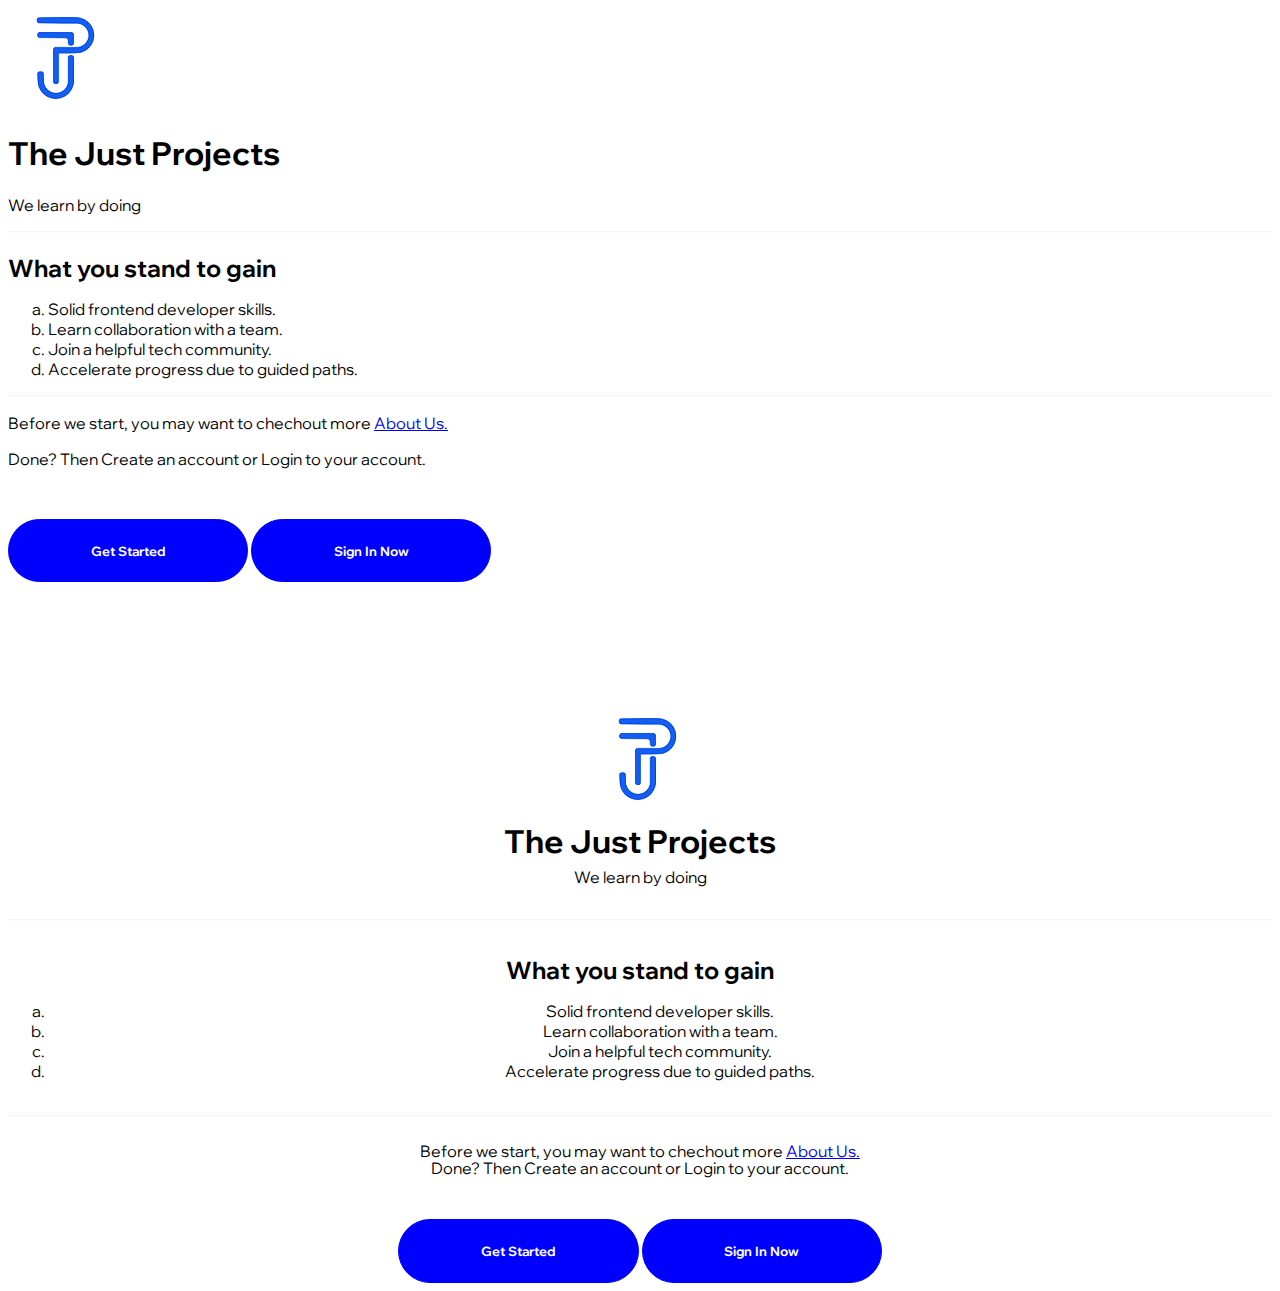
==== index.html @ 47b606dc "Update index.html" ====
<!DOCTYPE html>
<html lang="en">
  <head>
    <meta charset="UTF-8" />
    <meta http-equiv="X-UA-Compatible" content="IE=edge" />
    <meta name="viewport" content="width=device-width, initial-scale=1.0" />
    <meta name="author" content="Israel Adediran" />
    <meta name="description" content="This page contain Just Project Home" />
    <link rel="icon" href="favicon.jpg" /><link rel="preconnect" href="https://fonts.googleapis.com">
    <link rel="preconnect" href="https://fonts.gstatic.com" crossorigin>
    <link href="https://fonts.googleapis.com/css2?family=Wix+Madefor+Display&display=swap" rel="stylesheet">
    <title>Home Page</title>

    <style>
      *{
        font-family: 'Wix Madefor Display', sans-serif;
      }
    </style>
  </head>
  <body>
    <header>
      <img src="tjp.png" alt="Just Project Image" />
      <h1>The Just Projects</h1>
      <p>We learn by doing</p>
    </header>
    <hr>
    <main>
      <h2>What you stand to gain</h2>
      <ol type="a">
        <li>Solid frontend developer skills.</li>
        <li>Learn collaboration with a team.</li>
        <li>Join a helpful tech community.</li>
        <li>Accelerate progress due to guided paths.</li>
      </ol>
    </main>
    <hr>
    <footer>
      <p>
        Before we start, you may want to chechout more
        <a href="about.html">About Us.</a>
      </p>
      <p>Done? Then Create an account or Login to your account.</p>
      <button>Get Started</button> <button>Sign In Now</button>
    </footer>
  </body>
</html>

<!DOCTYPE html>
<html lang="en">
  <head>
    <meta charset="UTF-8" />
    <meta http-equiv="X-UA-Compatible" content="IE=edge" />
    <meta name="viewport" content="width=device-width, initial-scale=1.0" />
    <meta name="author" content="Israel Adediran" />
    <meta name="description" content="This page contain Just Project Home" />
    <link rel="icon" href="favicon.jpg">
    <link rel="preconnect" href="https://fonts.googleapis.com">
    <link rel="preconnect" href="https://fonts.gstatic.com" crossorigin>
    <link href="https://fonts.googleapis.com/css2?family=Wix+Madefor+Display&display=swap" rel="stylesheet">
    <link rel="stylesheet" href="styles.css">
    <title>Home Page</title>
  </head>
  
  <body>
       <div class="container" >
    <header>
  <div class="img-logo">
      <img src="tjp.png" alt="Just Project Image">
      </div>
      
<div class="top">
      <h1>The Just Projects</h1>
      <p>We learn by doing</p>
      
      </div>
   </header>
   <hr>
   
    <main>
    <div class="main-container">
     <h2>What you stand to gain</h2>
      <ol type="a">
        <li><span>Solid frontend developer skills.</span></li>
        <li>Learn collaboration with a team.</li>
        <li>Join a helpful tech community.</li>
        <li>Accelerate progress due to guided paths.</li>
      </ol>
      </div>
    </main>
    
    <hr>
    
    <footer>
      <div class="down">
      <p>
        Before we start, you may want to chechout more
        <a href="about.html">About Us.</a>
      </p>
      <p>Done? Then Create an account or Login to your account.</p>
      </div>
      <button>Get Started</button> <button>Sign In Now</button>
    </footer>
           </div>
  </body>
</html>
---- styles.css ----
*{
   font-family: 'Wix Madefor Display', sans-serif;
 }
 
 .container{
   text-align: center;
 }
 
 .img-logo{
   margin-top: 10%;
 }
 
 .top{
   display:block;
   margin-bottom: 2.7%;
   line-height: 90%;
 }
 
 .main-container{
   display: block;
  margin-top: 2.7%;
  margin-bottom: 2.7%;
  line-height: 70%
  padding: 0;
 } 
 
 h2{
   margin-bottom: 0%;
 }
 
 hr {
   opacity: 0.1;
 }
 
 .down-hr{
   opacity: 0.5;
 }
 
 .down{
   margin-top: 2.7%;
   line-height: 6%;
 }
 
button{
  background-color: blue;
  border: 1px solid blue;
  border-radius: 200px;
  color: white;
  margin-top: 2.7%;
  padding: 1.8%;
  width: 19%;
  font-weight: bold;
  cursor: pointer;
}
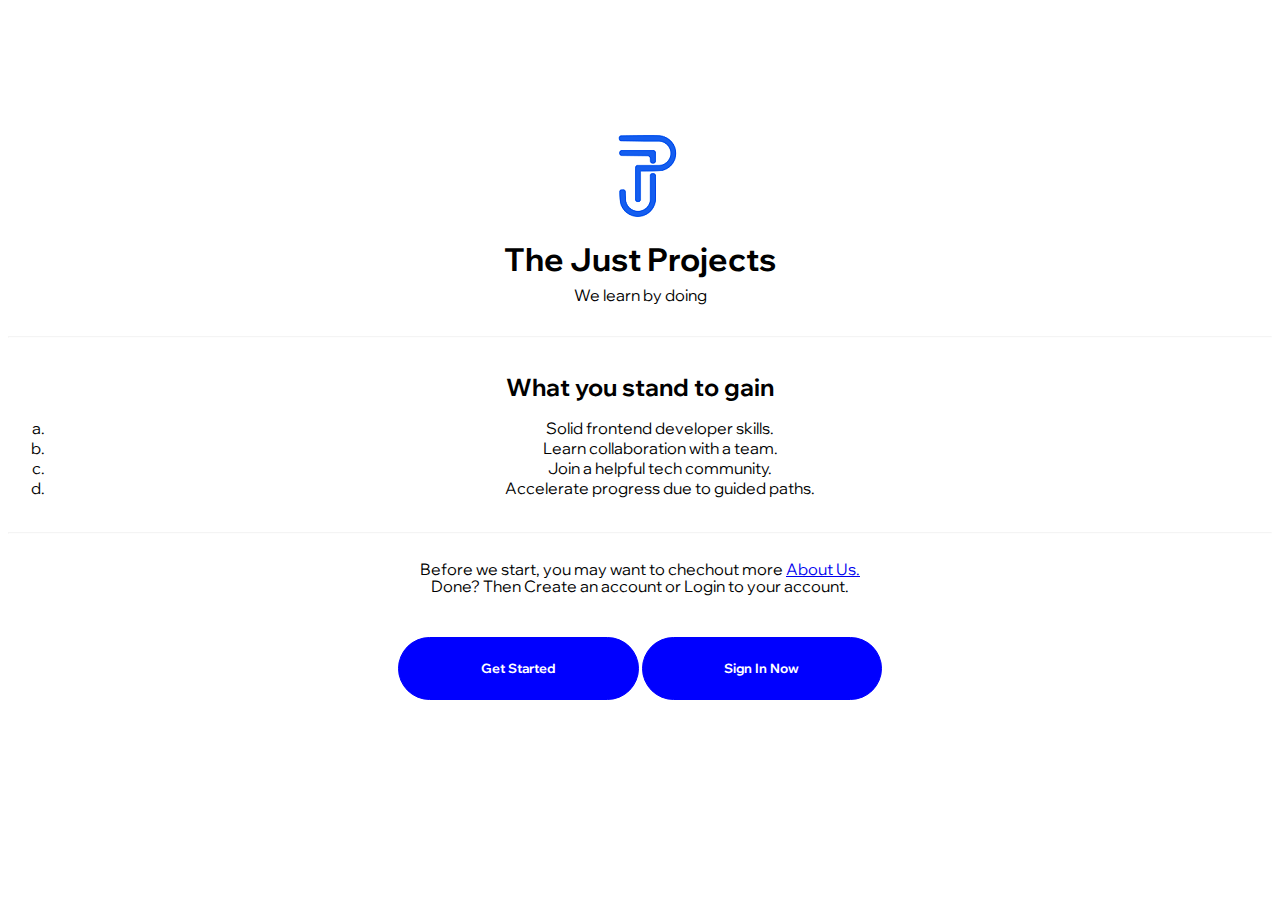
==== commit c227c34d: "Update index.html" ====
--- a/index.html
+++ b/index.html
@@ -1,50 +1,3 @@
-<!DOCTYPE html>
-<html lang="en">
-  <head>
-    <meta charset="UTF-8" />
-    <meta http-equiv="X-UA-Compatible" content="IE=edge" />
-    <meta name="viewport" content="width=device-width, initial-scale=1.0" />
-    <meta name="author" content="Israel Adediran" />
-    <meta name="description" content="This page contain Just Project Home" />
-    <link rel="icon" href="favicon.jpg" /><link rel="preconnect" href="https://fonts.googleapis.com">
-    <link rel="preconnect" href="https://fonts.gstatic.com" crossorigin>
-    <link href="https://fonts.googleapis.com/css2?family=Wix+Madefor+Display&display=swap" rel="stylesheet">
-    <title>Home Page</title>
-
-    <style>
-      *{
-        font-family: 'Wix Madefor Display', sans-serif;
-      }
-    </style>
-  </head>
-  <body>
-    <header>
-      <img src="tjp.png" alt="Just Project Image" />
-      <h1>The Just Projects</h1>
-      <p>We learn by doing</p>
-    </header>
-    <hr>
-    <main>
-      <h2>What you stand to gain</h2>
-      <ol type="a">
-        <li>Solid frontend developer skills.</li>
-        <li>Learn collaboration with a team.</li>
-        <li>Join a helpful tech community.</li>
-        <li>Accelerate progress due to guided paths.</li>
-      </ol>
-    </main>
-    <hr>
-    <footer>
-      <p>
-        Before we start, you may want to chechout more
-        <a href="about.html">About Us.</a>
-      </p>
-      <p>Done? Then Create an account or Login to your account.</p>
-      <button>Get Started</button> <button>Sign In Now</button>
-    </footer>
-  </body>
-</html>
-
 <!DOCTYPE html>
 <html lang="en">
   <head>
@@ -60,7 +13,6 @@
     <link rel="stylesheet" href="styles.css">
     <title>Home Page</title>
   </head>
-  
   <body>
        <div class="container" >
     <header>
@@ -103,8 +55,3 @@
            </div>
   </body>
 </html>
-
-
-
-
-
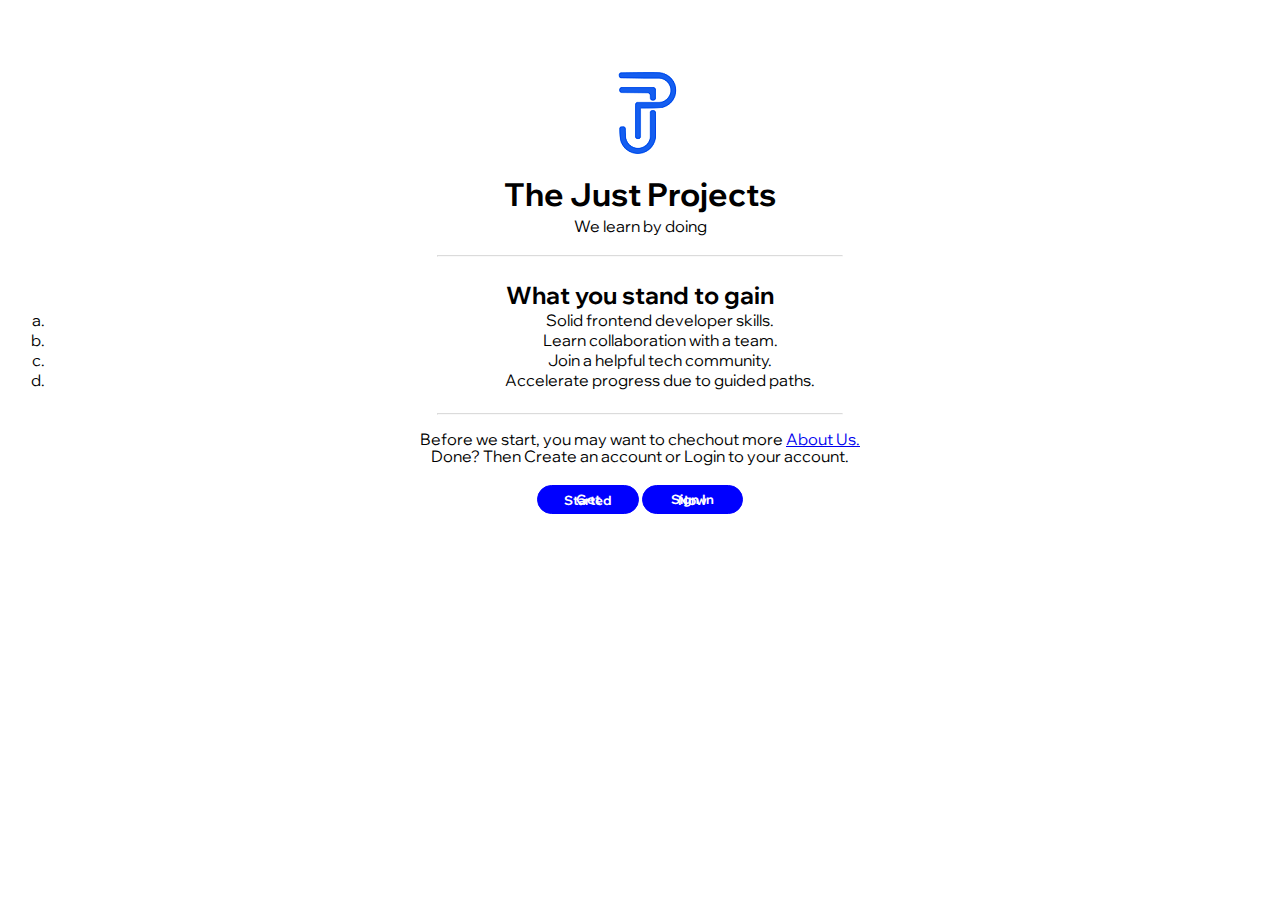
==== commit 3a62fb80: "Update index.html" ====
--- a/index.html
+++ b/index.html
@@ -30,13 +30,17 @@
    
     <main>
     <div class="main-container">
-     <h2>What you stand to gain</h2>
+     <div>
+       <h2>What you stand to gain</h2>
+     </div>
+     <div class="text-1">
       <ol type="a">
         <li><span>Solid frontend developer skills.</span></li>
         <li>Learn collaboration with a team.</li>
         <li>Join a helpful tech community.</li>
         <li>Accelerate progress due to guided paths.</li>
       </ol>
+    </div>
       </div>
     </main>
     
@@ -50,7 +54,10 @@
       </p>
       <p>Done? Then Create an account or Login to your account.</p>
       </div>
-      <button>Get Started</button> <button>Sign In Now</button>
+      <div class="btn">
+        <button>Get Started</button>
+        <button>Sign In Now</button>
+      </div>
     </footer>
            </div>
   </body>
--- a/styles.css
+++ b/styles.css
@@ -1,58 +1,62 @@
-  *{
-   font-family: 'Wix Madefor Display', sans-serif;
- }
- 
- .container{
-   text-align: center;
- }
- 
- .img-logo{
-   margin-top: 10%;
- }
- 
- .top{
-   display:block;
-   margin-bottom: 2.7%;
-   line-height: 90%;
- }
- 
- .main-container{
-   display: block;
-  margin-top: 2.7%;
-  margin-bottom: 2.7%;
-  line-height: 70%
-  padding: 0;
- } 
- 
- h2{
-   margin-bottom: 0%;
- }
- 
- hr {
-   opacity: 0.1;
- }
- 
- .down-hr{
-   opacity: 0.5;
- }
- 
- .down{
-   margin-top: 2.7%;
-   line-height: 6%;
- }
- 
-button{
+* {
+  font-family: "Wix Madefor Display", sans-serif;
+}
+
+.container {
+  text-align: center;
+}
+
+.img-logo {
+  margin-top: 5%;
+}
+
+ol {
+  margin: 0;
+}
+
+.top {
+  display: block;
+  margin-bottom: 1.8%;
+  line-height: 70%;
+}
+
+.main-container {
+  display: block;
+  margin-top: 1.8%;
+  margin-bottom: 1.8%;
+}
+
+h2 {
+  margin-bottom: 0%;
+}
+
+hr {
+  opacity: 0.35;
+  width: 32%;
+}
+
+.about-hr1 {
+  opacity: 0.35;
+  width: 43%;
+}
+.about-hr2 {
+  opacity: 1;
+  width: 43%;
+}
+.down {
+  margin-top: 1.9%;
+  line-height: 6%;
+}
+
+button {
   background-color: blue;
   border: 1px solid blue;
   border-radius: 200px;
   color: white;
-  margin-top: 2.7%;
-  padding: 1.8%;
-  width: 19%;
+  margin-top: 1%;
+  padding: 1%;
+  width: 8%;
+  line-height: 7%;
   font-weight: bold;
   cursor: pointer;
 }
-
-
-
-
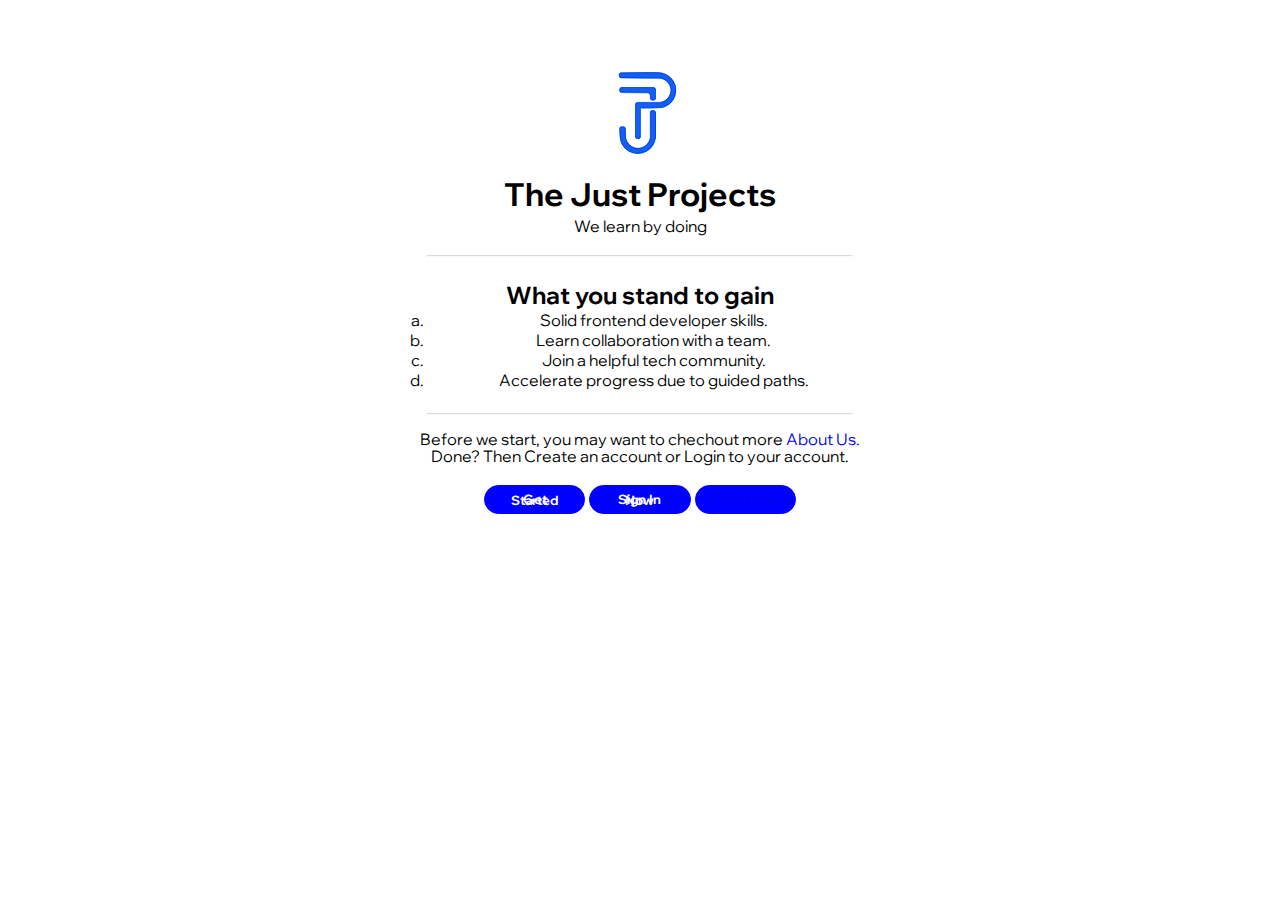
==== commit 732a1763: "Update index.html" ====
--- a/index.html
+++ b/index.html
@@ -6,59 +6,62 @@
     <meta name="viewport" content="width=device-width, initial-scale=1.0" />
     <meta name="author" content="Israel Adediran" />
     <meta name="description" content="This page contain Just Project Home" />
-    <link rel="icon" href="favicon.jpg">
-    <link rel="preconnect" href="https://fonts.googleapis.com">
-    <link rel="preconnect" href="https://fonts.gstatic.com" crossorigin>
-    <link href="https://fonts.googleapis.com/css2?family=Wix+Madefor+Display&display=swap" rel="stylesheet">
-    <link rel="stylesheet" href="styles.css">
+    <link rel="icon" href="favicon.jpg" />
+    <link rel="preconnect" href="https://fonts.googleapis.com" />
+    <link rel="preconnect" href="https://fonts.gstatic.com" crossorigin />
+    <link
+      href="https://fonts.googleapis.com/css2?family=Wix+Madefor+Display&display=swap"
+      rel="stylesheet"
+    />
+    <link rel="stylesheet" href="styles.css" />
     <title>Home Page</title>
   </head>
   <body>
-       <div class="container" >
-    <header>
-  <div class="img-logo">
-      <img src="tjp.png" alt="Just Project Image">
-      </div>
-      
-<div class="top">
-      <h1>The Just Projects</h1>
-      <p>We learn by doing</p>
-      
-      </div>
-   </header>
-   <hr>
-   
-    <main>
-    <div class="main-container">
-     <div>
-       <h2>What you stand to gain</h2>
-     </div>
-     <div class="text-1">
-      <ol type="a">
-        <li><span>Solid frontend developer skills.</span></li>
-        <li>Learn collaboration with a team.</li>
-        <li>Join a helpful tech community.</li>
-        <li>Accelerate progress due to guided paths.</li>
-      </ol>
+    <div class="container">
+      <header>
+        <div class="img-logo">
+          <img src="tjp.png" alt="Just Project Image" />
+        </div>
+
+        <div class="top">
+          <h1>The Just Projects</h1>
+          <p>We learn by doing</p>
+        </div>
+      </header>
+      <hr />
+
+      <main>
+        <div class="main-container">
+          <div>
+            <h2>What you stand to gain</h2>
+          </div>
+          <div class="text-1">
+            <ol type="a">
+              <li><span>Solid frontend developer skills.</span></li>
+              <li>Learn collaboration with a team.</li>
+              <li>Join a helpful tech community.</li>
+              <li>Accelerate progress due to guided paths.</li>
+            </ol>
+          </div>
+        </div>
+      </main>
+
+      <hr />
+
+      <footer>
+        <div class="down">
+          <p>
+            Before we start, you may want to chechout more
+            <a href="about.html">About Us.</a>
+          </p>
+          <p>Done? Then Create an account or Login to your account.</p>
+        </div>
+        <div class="btn">
+          <button>Get Started</button>
+          <button>Sign In Now</button>
+          <button><a href="form.html">Form Page</a></button>
+        </div>
+      </footer>
     </div>
-      </div>
-    </main>
-    
-    <hr>
-    
-    <footer>
-      <div class="down">
-      <p>
-        Before we start, you may want to chechout more
-        <a href="about.html">About Us.</a>
-      </p>
-      <p>Done? Then Create an account or Login to your account.</p>
-      </div>
-      <div class="btn">
-        <button>Get Started</button>
-        <button>Sign In Now</button>
-      </div>
-    </footer>
-           </div>
   </body>
 </html>
--- a/styles.css
+++ b/styles.css
@@ -3,27 +3,13 @@
 }
 
 .container {
-  text-align: center;
+ margin: 0;
+ padding: 0;
 }
 
 .img-logo {
   margin-top: 5%;
-}
-
-ol {
-  margin: 0;
-}
-
-.top {
-  display: block;
-  margin-bottom: 1.8%;
-  line-height: 70%;
-}
-
-.main-container {
-  display: block;
-  margin-top: 1.8%;
-  margin-bottom: 1.8%;
+  text-align: center;
 }
 
 h2 {
@@ -32,20 +18,61 @@
 
 hr {
   opacity: 0.35;
-  width: 32%;
+  width: 33.5%;
+}
+
+.top {
+  text-align: center;
+  display: block;
+  margin-bottom: 1.8%;
+  line-height: 70%;
+}
+
+.main-container {
+  display: block ;
+  text-align: center;
+  margin-top: 1.8%;
+  margin-bottom: 1.8%;
+}
+
+ol{
+  margin: 0;
+}
+
+.text-1{
+  margin-left: 30%;
+  margin-right: 31%;
+}
+
+.text-2{
+  margin-left: 25%;
+  margin-right: 28%;
 }
 
 .about-hr1 {
   opacity: 0.35;
   width: 43%;
 }
+
 .about-hr2 {
   opacity: 1;
   width: 43%;
 }
+
 .down {
+   text-align: center;
   margin-top: 1.9%;
   line-height: 6%;
+}
+
+a{
+  text-decoration: none;
+}
+
+.btn{
+ display: flex;
+  justify-content: center;
+  gap: 4px;
 }
 
 button {
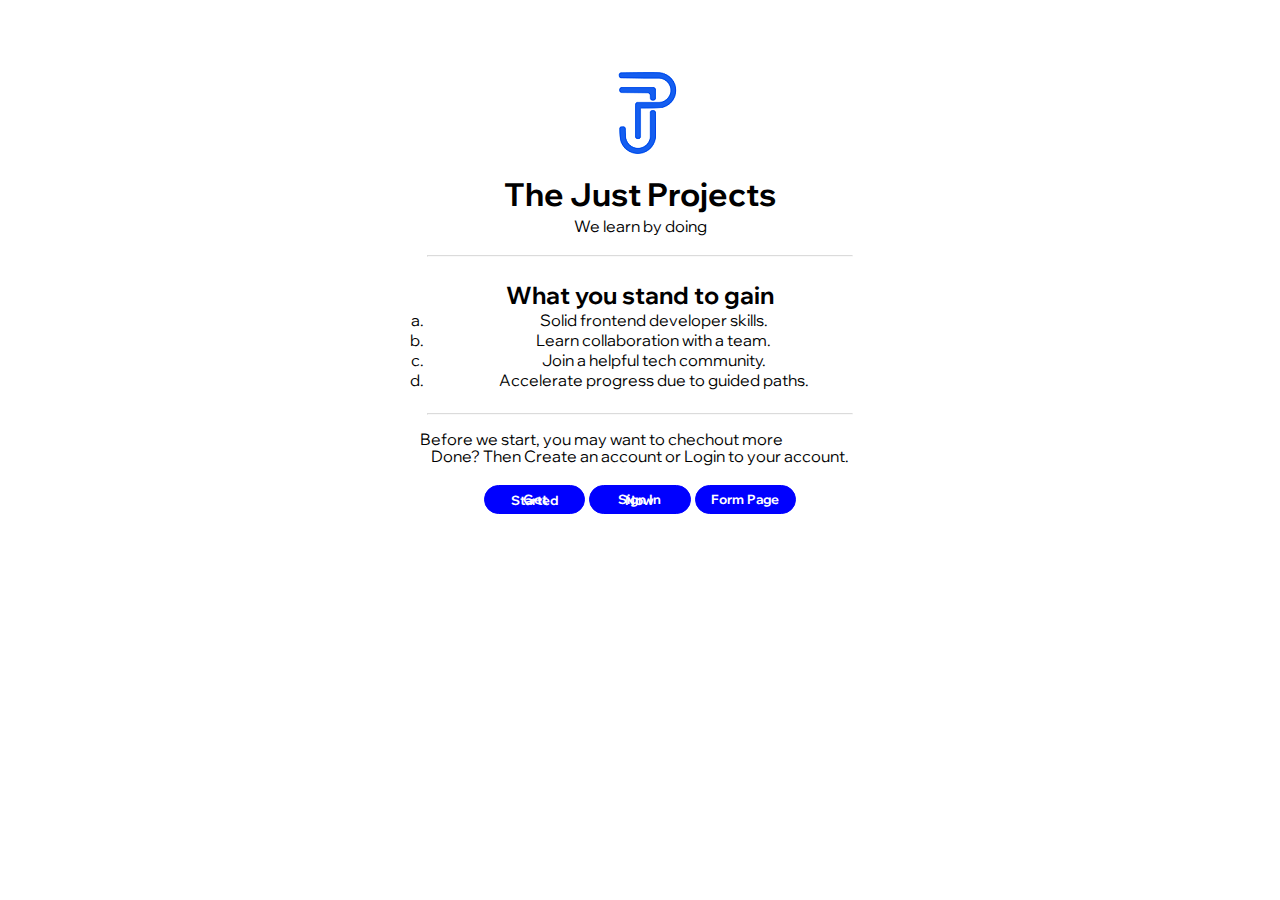
==== commit 9cbc38e7: "Update index.html" ====
--- a/index.html
+++ b/index.html
@@ -59,7 +59,7 @@
         <div class="btn">
           <button>Get Started</button>
           <button>Sign In Now</button>
-          <button><a href="form.html">Form Page</a></button>
+          <button ><a class="down-btn" href="form.html">Form Page</a></button>
         </div>
       </footer>
     </div>
--- a/styles.css
+++ b/styles.css
@@ -3,8 +3,8 @@
 }
 
 .container {
- margin: 0;
- padding: 0;
+  margin: 0;
+  padding: 0;
 }
 
 .img-logo {
@@ -29,22 +29,22 @@
 }
 
 .main-container {
-  display: block ;
+  display: block;
   text-align: center;
   margin-top: 1.8%;
   margin-bottom: 1.8%;
 }
 
-ol{
+ol {
   margin: 0;
 }
 
-.text-1{
+.text-1 {
   margin-left: 30%;
   margin-right: 31%;
 }
 
-.text-2{
+.text-2 {
   margin-left: 25%;
   margin-right: 28%;
 }
@@ -60,17 +60,18 @@
 }
 
 .down {
-   text-align: center;
+  text-align: center;
   margin-top: 1.9%;
   line-height: 6%;
 }
 
-a{
+a {
   text-decoration: none;
+  color: white;
 }
 
-.btn{
- display: flex;
+.btn {
+  display: flex;
   justify-content: center;
   gap: 4px;
 }
